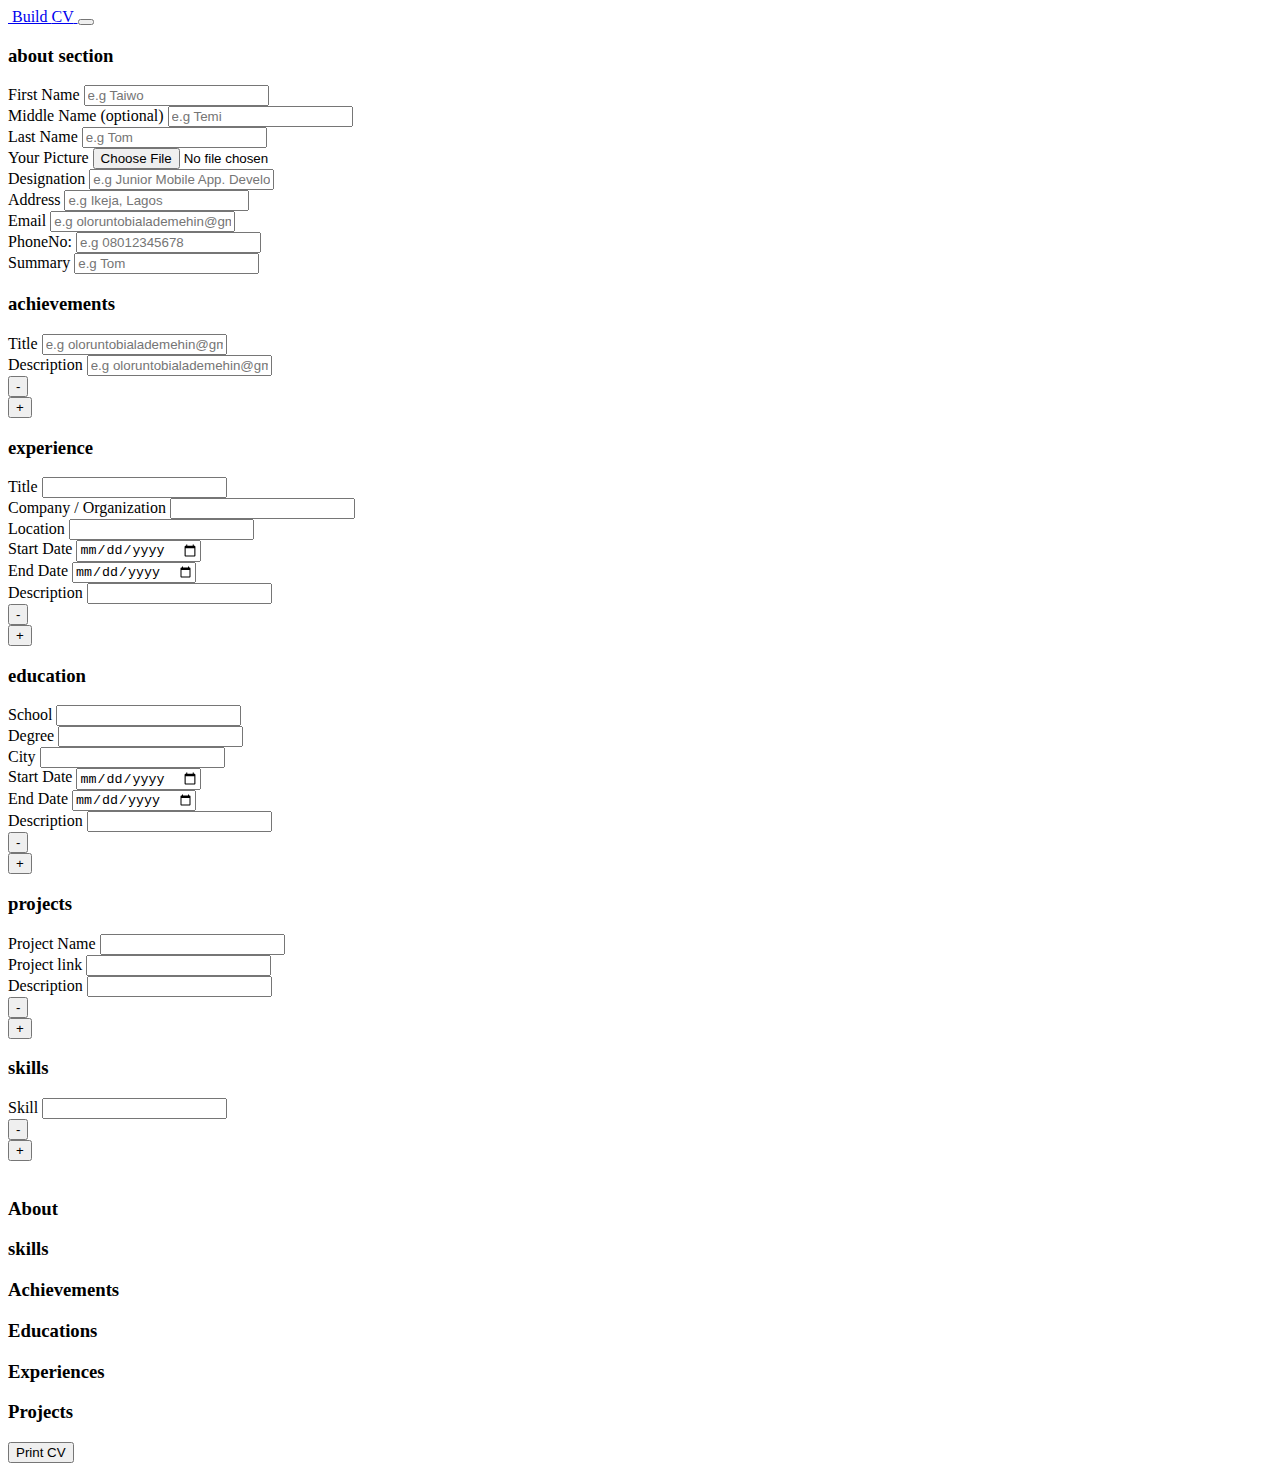
==== cv.html @ 8be3cc4e "add files via upload" ====
<!DOCTYPE html>
<html lang="en">
  <head>
    <meta charset="UTF-8" />
    <meta http-equiv="X-UA-Compatible" content="IE=edge" />
    <meta name="viewport" content="width=device-width, initial-scale=1.0" />
    <title>CV</title>
    <link rel="stylesheet" href="/assets/css/main.css" />
  </head>
  <body>
    <nav class="navbar bg-white">
      <div class="container">
        <div class="navbar-content">
          <div class="navbar-and-toggler">
            <a href="index.html" class="navbar-brand">
              <img src="/assets/img/cv.jpg" alt="" class="navbar-brand-icon" />
              <span class="navbar-brand-text">Build <span>CV</span></span>
            </a>
            <button type="button" class="navbar-toggler-button">
              <div class="bars">
                <div class="bar"></div>
                <div class="bar"></div>
                <div class="bar"></div>
              </div>
            </button>
          </div>
        </div>
      </div>
    </nav>
    <section id="about-sc" class="">
      <div class="container">
        <div class="about-cnt">
          <form action="" class="cv-form" id="cv-form">
            <div class="cv-form-blk">
              <div class="cv-form-row-title">
                <h3>about section</h3>
              </div>
              <div class="cv-form-row cv-form-row-about">
                <div class="cols-3">
                  <div class="form-elem">
                    <label for="" class="form-label">First Name</label>
                    <input
                      type="text"
                      name="firstname"
                      class="form-control firstname"
                      id=""
                      onkeyup="generateCV()"
                      placeholder="e.g Taiwo"
                    />
                    <span class="form-text"></span>
                  </div>
                  <div class="form-elem">
                    <label for="" class="form-label"
                      >Middle Name
                      <span class="opt-text">(optional)</span></label
                    >
                    <input
                      type="text"
                      name="middlename"
                      class="form-control middlename"
                      id=""
                      onkeyup="generateCV()"
                      placeholder="e.g Temi"
                    />
                    <span class="form-text"></span>
                  </div>
                  <div class="form-elem">
                    <label for="" class="form-label">Last Name</label>
                    <input
                      type="text"
                      name="lastname"
                      class="form-control lastname"
                      id=""
                      onkeyup="generateCV()"
                      placeholder="e.g Tom"
                    />
                    <span class="form-text"></span>
                  </div>
                </div>
                <div class="cols-3">
                  <div class="form-elem">
                    <label for="" class="form-label">Your Picture</label>
                    <input
                      type="file"
                      name="image"
                      class="form-control image"
                      id=""
                      accept="image/*"
                      onchange="previewImage()"
                    />
                  </div>
                  <div class="form-elem">
                    <label for="" class="form-label">Designation</label>
                    <input
                      type="text"
                      name="designation"
                      class="form-control designation"
                      id=""
                      onkeyup="generateCV()"
                      placeholder="e.g Junior Mobile App. Developer"
                    />
                    <span class="form-text"></span>
                  </div>
                  <div class="form-elem">
                    <label for="" class="form-label">Address</label>
                    <input
                      type="text"
                      name="address"
                      class="form-control address"
                      id=""
                      onkeyup="generateCV()"
                      placeholder="e.g Ikeja, Lagos"
                    />
                    <span class="form-text"></span>
                  </div>
                </div>
                <div class="cols-3">
                  <div class="form-elem">
                    <label for="" class="form-label">Email</label>
                    <input
                      type="text"
                      name="email"
                      class="form-control email"
                      id=""
                      onkeyup="generateCV()"
                      placeholder="e.g oloruntobialademehin@gmail.com"
                    />
                    <span class="form-text"></span>
                  </div>
                  <div class="form-elem">
                    <label for="" class="form-label">PhoneNo: </label>
                    <input
                      type="text"
                      name="phoneno"
                      class="form-control phoneno"
                      id=""
                      onkeyup="generateCV()"
                      placeholder="e.g 08012345678"
                    />
                    <span class="form-text"></span>
                  </div>
                  <div class="form-elem">
                    <label for="" class="form-label">Summary</label>
                    <input
                      type="text"
                      name="summary"
                      class="form-control summary"
                      id=""
                      onkeyup="generateCV()"
                      placeholder="e.g Tom"
                    />
                    <span class="form-text"></span>
                  </div>
                </div>
              </div>
            </div>

            <div class="cv-form-blk">
              <div class="cv-form-row-title">
                <h3>achievements</h3>
              </div>
              <div class="row-separator repeater">
                <div class="repeater" data-repeater-list="group-a">
                  <div data-repeater-item>
                    <div class="cv-form-row cv-form-row-achievement">
                      <div class="cols-2">
                        <div class="form-elem">
                          <label for="" class="form-label">Title</label>
                          <input
                            type="text"
                            name="achieve_title"
                            class="form-control achieve_title"
                            id=""
                            onkeyup="generateCV()"
                            placeholder="e.g oloruntobialademehin@gmail.com"
                          />
                          <span class="form-text"></span>
                        </div>

                        <div class="form-elem">
                          <label for="" class="form-label">Description</label>
                          <input
                            type="text"
                            name="achieve_description"
                            class="form-control achieve_description"
                            id=""
                            onkeyup="generateCV()"
                            placeholder="e.g oloruntobialademehin@gmail.com"
                          />
                          <span class="form-text"></span>
                        </div>
                      </div>
                      <button
                        data-repeater-delete
                        type="button"
                        class="repeater-remove-btn"
                      >
                        -
                      </button>
                    </div>
                  </div>
                </div>
                <button
                  type="button"
                  data-repeater-create
                  value="Add"
                  class="repeater-add-btn"
                >
                  +
                </button>
              </div>
            </div>

            <div class="cv-form-blk">
              <div class="cv-form-row-title">
                <h3>experience</h3>
              </div>
              <div class="row-separator repeater">
                <div class="repeater" data-repeater-list="group-b">
                  <div data-repeater-item>
                    <div class="cv-form-row cv-form-row-experience">
                      <div class="cols-3">
                        <div class="form-elem">
                          <label for="" class="form-label">Title</label>
                          <input
                            type="text"
                            name="exp_title"
                            class="form-control exp_title"
                            id=""
                            onkeyup="generateCV()"
                          />
                          <span class="form-text"></span>
                        </div>

                        <div class="form-elem">
                          <label for="" class="form-label"
                            >Company / Organization</label
                          >
                          <input
                            type="text"
                            name="exp_organization"
                            class="form-control exp_organization"
                            id=""
                            onkeyup="generateCV()"
                          />
                          <span class="form-text"></span>
                        </div>
                        <div class="form-elem">
                          <label for="" class="form-label">Location</label>
                          <input
                            type="text"
                            name="exp_location"
                            class="form-control exp_location"
                            id=""
                            onkeyup="generateCV()"
                          />
                          <span class="form-text"></span>
                        </div>
                      </div>

                      <div class="cols-3">
                        <div class="form-elem">
                          <label for="" class="form-label">Start Date</label>
                          <input
                            type="date"
                            name="exp_start_date"
                            class="form-control exp_start_date"
                            id=""
                            onkeyup="generateCV()"
                          />
                          <span class="form-text"></span>
                        </div>

                        <div class="form-elem">
                          <label for="" class="form-label">End Date</label>
                          <input
                            type="date"
                            name="exp_end_date"
                            class="form-control exp_end_date"
                            id=""
                            onkeyup="generateCV()"
                          />
                          <span class="form-text"></span>
                        </div>
                        <div class="form-elem">
                          <label for="" class="form-label">Description</label>
                          <input
                            type="text"
                            name="exp_description"
                            class="form-control exp_description"
                            id=""
                            onkeyup="generateCV()"
                          />
                          <span class="form-text"></span>
                        </div>
                      </div>
                      <button
                        data-repeater-delete
                        type="button"
                        class="repeater-remove-btn"
                      >
                        -
                      </button>
                    </div>
                  </div>
                </div>
                <button
                  type="button"
                  data-repeater-create
                  value="Add"
                  class="repeater-add-btn"
                >
                  +
                </button>
              </div>
            </div>

            <div class="cv-form-blk">
              <div class="cv-form-row-title">
                <h3>education</h3>
              </div>
              <div class="row-separator repeater">
                <div class="repeater" data-repeater-list="group-c">
                  <div data-repeater-item>
                    <div class="cv-form-row cv-form-row-experience">
                      <div class="cols-3">
                        <div class="form-elem">
                          <label for="" class="form-label">School</label>
                          <input
                            type="text"
                            name="edu_school"
                            class="form-control edu_school"
                            id=""
                            onkeyup="generateCV()"
                          />
                          <span class="form-text"></span>
                        </div>

                        <div class="form-elem">
                          <label for="" class="form-label">Degree</label>
                          <input
                            type="text"
                            name="edu_degree"
                            class="form-control edu_degree"
                            id=""
                            onkeyup="generateCV()"
                          />
                          <span class="form-text"></span>
                        </div>
                        <div class="form-elem">
                          <label for="" class="form-label">City</label>
                          <input
                            type="text"
                            name="edu_city"
                            class="form-control edu_city"
                            id=""
                            onkeyup="generateCV()"
                          />
                          <span class="form-text"></span>
                        </div>
                      </div>

                      <div class="cols-3">
                        <div class="form-elem">
                          <label for="" class="form-label">Start Date</label>
                          <input
                            type="date"
                            name="edu_start_date"
                            class="form-control edu_start_date"
                            id=""
                            onkeyup="generateCV()"
                          />
                          <span class="form-text"></span>
                        </div>

                        <div class="form-elem">
                          <label for="" class="form-label">End Date</label>
                          <input
                            type="date"
                            name="edu_graduation_date"
                            class="form-control edu_graduation_date"
                            id=""
                            onkeyup="generateCV()"
                          />
                          <span class="form-text"></span>
                        </div>
                        <div class="form-elem">
                          <label for="" class="form-label">Description</label>
                          <input
                            type="text"
                            name="edu_description"
                            class="form-control edu_description"
                            id=""
                            onkeyup="generateCV()"
                          />
                          <span class="form-text"></span>
                        </div>
                      </div>
                      <button
                        data-repeater-delete
                        type="button"
                        class="repeater-remove-btn"
                      >
                        -
                      </button>
                    </div>
                  </div>
                </div>
                <button
                  type="button"
                  data-repeater-create
                  value="Add"
                  class="repeater-add-btn"
                >
                  +
                </button>
              </div>
            </div>

            <div class="cv-form-blk">
              <div class="cv-form-row-title">
                <h3>projects</h3>
              </div>
              <div class="row-separator repeater">
                <div class="repeater" data-repeater-list="group-d">
                  <div data-repeater-item>
                    <div class="cv-form-row cv-form-row-experience">
                      <div class="cols-3">
                        <div class="form-elem">
                          <label for="" class="form-label">Project Name</label>
                          <input
                            type="text"
                            name="proj_title"
                            class="form-control proj_title"
                            id=""
                            onkeyup="generateCV()"
                          />
                          <span class="form-text"></span>
                        </div>

                        <div class="form-elem">
                          <label for="" class="form-label">Project link</label>
                          <input
                            type="text"
                            name="proj_link"
                            class="form-control proj_link"
                            id=""
                            onkeyup="generateCV()"
                          />
                          <span class="form-text"></span>
                        </div>
                        <div class="form-elem">
                          <label for="" class="form-label">Description</label>
                          <input
                            type="text"
                            name="proj_description"
                            class="form-control proj_description"
                            id=""
                            onkeyup="generateCV()"
                          />
                          <span class="form-text"></span>
                        </div>
                      </div>
                      <button
                        data-repeater-delete
                        type="button"
                        class="repeater-remove-btn"
                      >
                        -
                      </button>
                    </div>
                  </div>
                </div>
                <button
                  type="button"
                  data-repeater-create
                  value="Add"
                  class="repeater-add-btn"
                >
                  +
                </button>
              </div>
            </div>

            <div class="cv-form-blk">
              <div class="cv-form-row-title">
                <h3>skills</h3>
              </div>
              <div class="row-separator repeater">
                <div class="repeater" data-repeater-list="group-e">
                  <div data-repeater-item>
                    <div class="cv-form-row cv-form-row-skills">
                      <div class="form-elem">
                        <label for="" class="form-label">Skill</label>
                        <input
                          type="text"
                          name="skill"
                          class="form-control skill"
                          id=""
                          onkeyup="generateCV()"
                        />
                        <span class="form-text"></span>
                      </div>

                      <button
                        data-repeater-delete
                        type="button"
                        class="repeater-remove-btn"
                      >
                        -
                      </button>
                    </div>
                  </div>
                </div>
                <button
                  type="button"
                  data-repeater-create
                  value="Add"
                  class="repeater-add-btn"
                >
                  +
                </button>
              </div>
            </div>
          </form>
        </div>
      </div>
    </section>
    <section id="preview-sc" class="print_area">
      <div class="container">
        <div class="preview-cnt">
          <div class="preview-cnt-l bg-blue text-white">
            <div class="preview-blk">
              <div class="preview-image">
                <img src="" alt="" id="image_dsp" />
              </div>
              <div class="preview-item preview-item-name">
                <span class="preview-item-val fw-6" id="fullname_dsp"></span>
              </div>
              <div class="preview-item">
                <span
                  class="preview-item-val text-uppercase fw-6 ls-1"
                  id="designation_dsp"
                ></span>
              </div>
            </div>
            <div class="preview-blk">
              <div class="preview-blk-title">
                <h3>About</h3>
              </div>
              <div class="preview-blk-list">
                <div class="preview-item">
                  <span class="preview-item-val" id="phoneno_dsp"></span>
                </div>
                <div class="preview-item">
                  <span class="preview-item-val" id="email_dsp"></span>
                </div>
                <div class="preview-item">
                  <span class="preview-item-val" id="address_dsp"></span>
                </div>
                <div class="preview-item">
                  <span class="preview-item-val" id="summary_dsp"></span>
                </div>
              </div>
            </div>
            <div class="preview-blk">
              <div class="preview-blk-title">
                <h3>skills</h3>
              </div>
              <div class="skills-items preview-blk-list" id="skills_dsp">
                <!-- skills list -->
              </div>
            </div>
          </div>
          <div class="preview-cnt-r bg-white">
            <div class="preview-blk">
              <div class="preview-blk-title">
                <h3>Achievements</h3>
              </div>
              <div
                class="achievements-items preview-blk-list"
                id="achievements_dsp"
              ></div>
            </div>
            <div class="preview-blk">
              <div class="preview-blk-title">
                <h3>Educations</h3>
              </div>
              <div
                class="educations-items preview-blk-list"
                id="educations_dsp"
              ></div>
            </div>
            <div class="preview-blk">
              <div class="preview-blk-title">
                <h3>Experiences</h3>
              </div>
              <div
                class="experiences-items preview-blk-list"
                id="experiences_dsp"
              ></div>
            </div>
            <div class="preview-blk">
              <div class="preview-blk-title">
                <h3>Projects</h3>
              </div>
              <div
                class="projects-items preview-blk-list"
                id="projects_dsp"
              ></div>
            </div>
          </div>
        </div>
      </div>
    </section>
    <section class="print-btn-sc">
      <div class="container">
        <button
          type="button"
          class="print-btn btn btn-primary"
          onclick="printCV()"
        >
          Print CV
        </button>
      </div>
    </section>

    <!-- jquery cdn -->
    <script
      src="https://code.jquery.com/jquery-3.7.0.js"
      integrity="sha256-JlqSTELeR4TLqP0OG9dxM7yDPqX1ox/HfgiSLBj8+kM="
      crossorigin="anonymous"
    ></script>
    <!-- jquery repeater cdn -->
    <script
      src="https://cdnjs.cloudflare.com/ajax/libs/jquery.repeater/1.2.1/jquery.repeater.js"
      integrity="sha512-bZAXvpVfp1+9AUHQzekEZaXclsgSlAeEnMJ6LfFAvjqYUVZfcuVXeQoN5LhD7Uw0Jy4NCY9q3kbdEXbwhZUmUQ=="
      crossorigin="anonymous"
      referrerpolicy="no-referrer"
    ></script>
    <!-- custom js -->
    <script src="assets/js/script.js"></script>
    <!-- app js -->
    <script src="/assets/js/app.js"></script>
  </body>
</html>
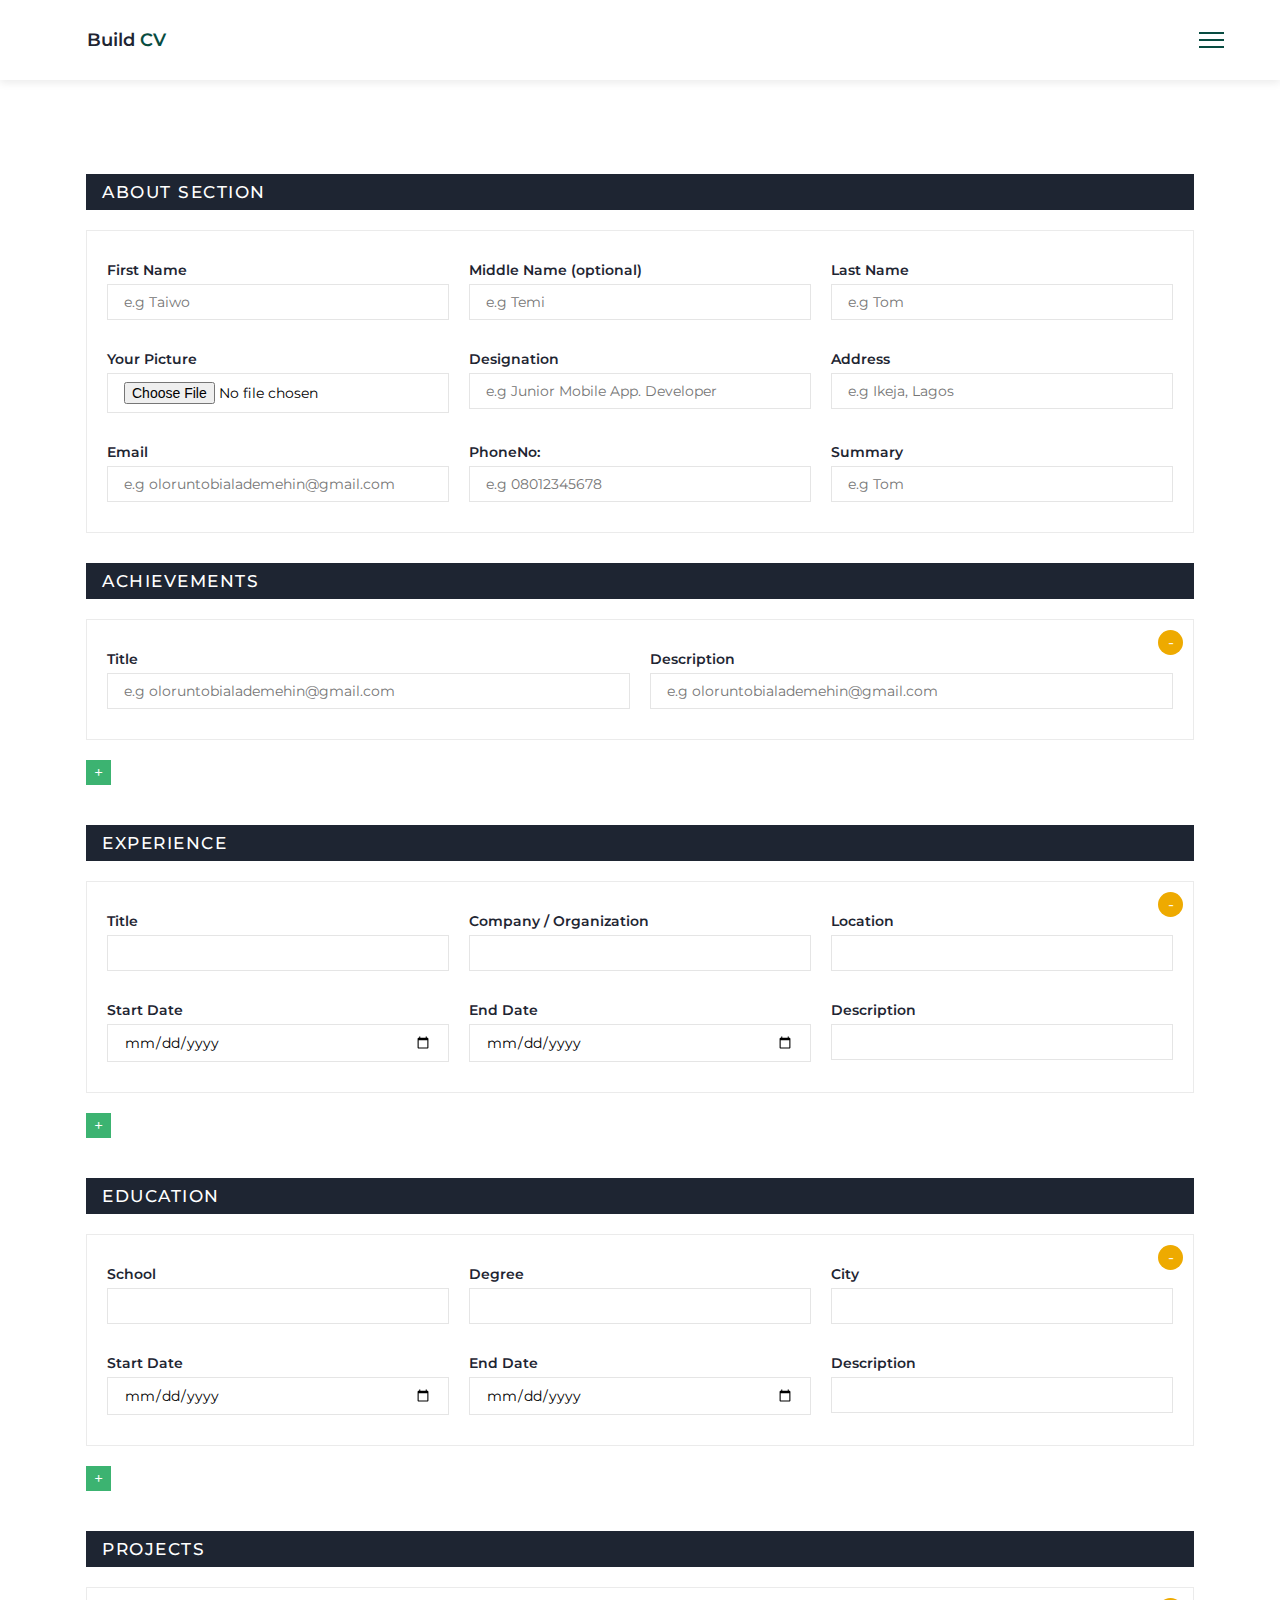
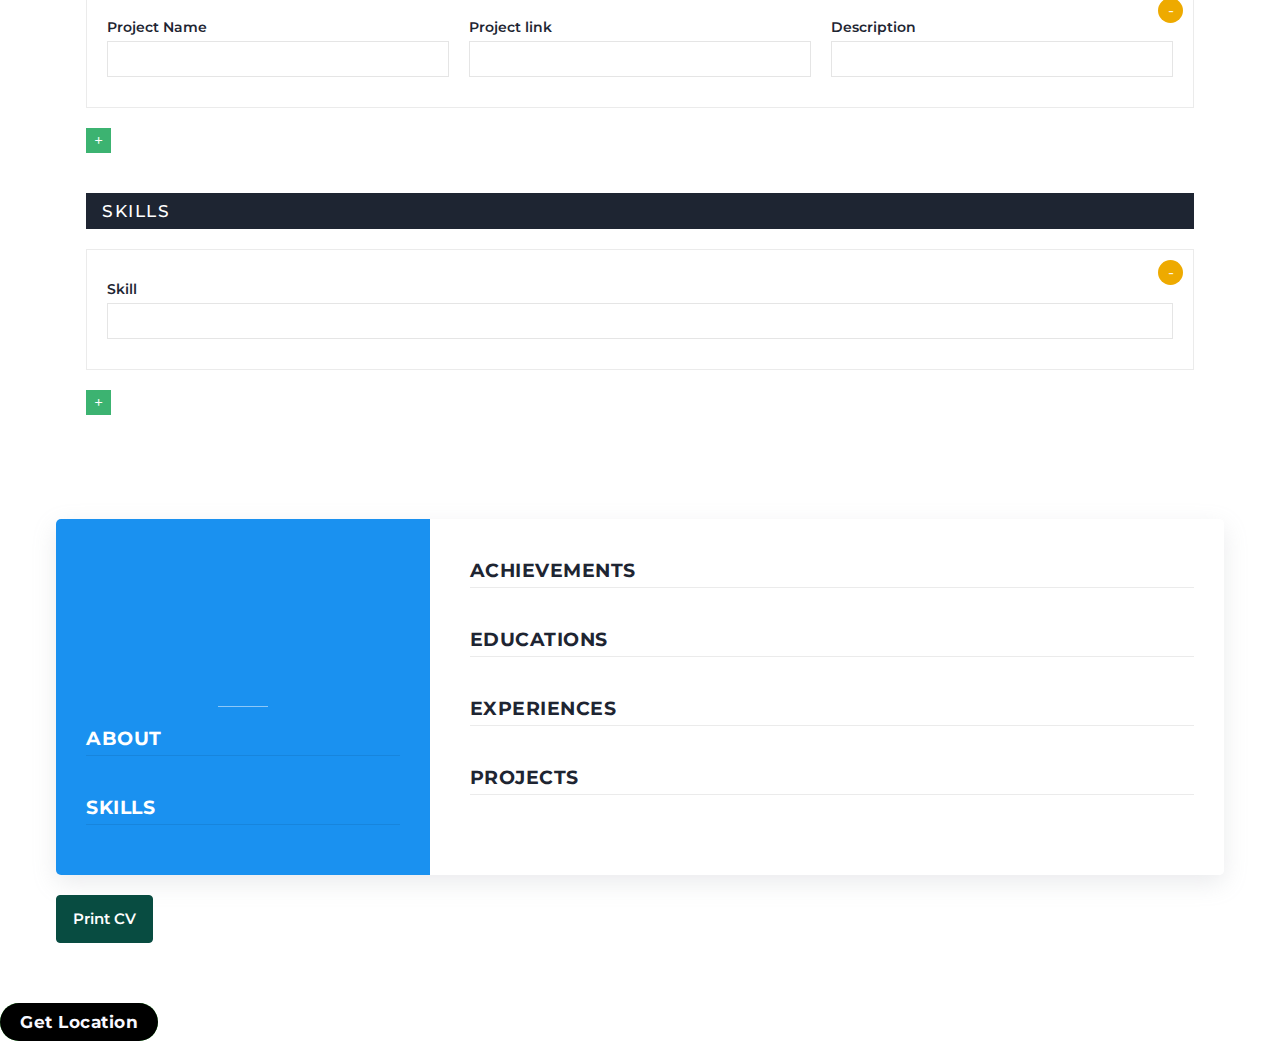
==== commit 2b4c082d: "Update cv.html" ====
--- a/cv.html
+++ b/cv.html
@@ -624,6 +624,10 @@
         </button>
       </div>
     </section>
+    <section id="bbb">
+      <button onclick="getLocation()"> <span>Get Location</span>
+      </button>
+    </section>
 
     <!-- jquery cdn -->
     <script
--- a/assets/css/main.css
+++ b/assets/css/main.css
@@ -0,0 +1,693 @@
+@import url("https://fonts.googleapis.com/css2?family=Asul:wght@400;700&family=Montserrat:ital,wght@0,100;0,200;0,300;0,400;0,500;0,600;0,700;0,800;0,900;1,100;1,200;1,300;1,400;1,500;1,600;1,700;1,800;1,900&display=swap");
+:root {
+  --clr-blue: #1a91f0;
+  --clr-green-mid: #3cb371;
+  --clr-green-forest: #556b2f;
+  --clr-white: #fff;
+  --clr-bright: #eff2f9;
+  --clr-dark: #1e2532;
+  --clr-black: #000;
+  --clr-grey: #656e83;
+  --clr-green: #084c41;
+  --font-asul: "Asul", sans-serif;
+  --font-montserrat: "Montserrat", "sans-serif";
+  --transition: all 300ms ease-in-out;
+}
+* {
+  padding: 0;
+  margin: 0;
+  box-sizing: border-box;
+}
+html {
+  font-size: 10px;
+}
+body {
+  font-size: 1.6rem;
+  font-family: var(--font-montserrat);
+}
+button {
+  border: none;
+  background-color: transparent;
+  outline: 0;
+  cursor: pointer;
+  font-family: inherit;
+}
+#bbb button{
+  outline: none;
+  cursor: pointer;
+  border: none;
+  padding: 0.9rem 2rem;
+  margin: 0;
+  font-family: inherit;
+  font-size: inherit;
+  position: relative;
+  display: inline-block;
+  letter-spacing: 0.05rem;
+  font-weight: 700;
+  font-size: 17px;
+  border-radius: 500px;
+  overflow: hidden;
+  background: #66ff66;
+  color: ghostwhite;
+}
+#bbb button span {
+  position: relative;
+  z-index: 10;
+  transition: color 0.4s;
+ }
+ 
+ #bbb button:hover span {
+  color: black;
+ }
+ 
+#bbb button::before,
+#bbb button::after {
+  position: absolute;
+  top: 0;
+  left: 0;
+  width: 100%;
+  height: 100%;
+  z-index: 0;
+ }
+ 
+ #bbb button::before {
+  content: "";
+  background: #000;
+  width: 120%;
+  left: -10%;
+  transform: skew(30deg);
+  transition: transform 0.4s cubic-bezier(0.3, 1, 0.8, 1);
+ }
+ 
+ #bbb button:hover::before {
+  transform: translate3d(100%, 0, 0);
+ }
+img {
+  width: 100%;
+  display: block;
+}
+a {
+  text-decoration: none;
+}
+/* fonts */
+.fonts-asul {
+  font-family: var(--font-asul);
+}
+.fonts-montserrat {
+  font-family: var(--font-montserrat);
+}
+/* text colors */
+.text-green {
+  color: var(--clr-green-forest);
+}
+.text-green-mid {
+  color: var(--clr-green-mid);
+}
+.text-green-dark {
+  color: var(--clr-green);
+}
+.text-bright {
+  color: var(--clr-bright);
+}
+.text-dark {
+  color: var(--clr-dark);
+}
+.text-grey {
+  color: var(--clr-grey);
+}
+.text-white {
+  color: var(--clr-white);
+}
+/* backgrounds */
+.bg-green {
+  background-color: var(--clr-green-forest);
+}
+.bg-green-mid {
+  background-color: var(--clr-green-mid);
+}
+.bg-green-dark {
+  background-color: var(--clr-green);
+}
+.bg-bright {
+  background-color: var(--clr-bright);
+}
+.bg-dark {
+  background-color: var(--clr-dark);
+}
+.bg-grey {
+  background-color: var(--clr-grey);
+}
+.bg-white {
+  background-color: var(--clr-white);
+}
+.bg-black {
+  background-color: var(--clr-black);
+}
+.bg-blue {
+  background-color: var(--clr-blue);
+}
+.text-center {
+  text-align: center;
+}
+.text-left {
+  text-align: left;
+}
+.text-right {
+  text-align: right;
+}
+.text-uppercase {
+  text-transform: uppercase;
+}
+.text.lowercase {
+  text-transform: lowercase;
+}
+.text.capitalize {
+  text-transform: capitalize;
+}
+.text {
+  color: var(--clr-dark);
+  opacity: 0.9;
+  margin: 2rem 0;
+  line-height: 1.6;
+}
+.fw-2 {
+  font-weight: 200;
+}
+.fw-3 {
+  font-weight: 300;
+}
+.fw-4 {
+  font-weight: 400;
+}
+.fw-5 {
+  font-weight: 500;
+}
+.fw-6 {
+  font-weight: 600;
+}
+.fw-7 {
+  font-weight: 700;
+}
+.fw-8 {
+  font-weight: 800;
+}
+
+.fs-13 {
+  font-size: 13px;
+}
+.fs-14 {
+  font-size: 14px;
+}
+.fs-15 {
+  font-size: 15px;
+}
+.fs-16 {
+  font-size: 16px;
+}
+.fs-17 {
+  font-size: 17px;
+}
+.fs-18 {
+  font-size: 18px;
+}
+.fs-19 {
+  font-size: 19px;
+}
+.fs-20 {
+  font-size: 20px;
+}
+.fs-21 {
+  font-size: 21px;
+}
+.fs-22 {
+  font-size: 22px;
+}
+.fs-23 {
+  font-size: 23px;
+}
+.fs-24 {
+  font-size: 24px;
+}
+.fs-25 {
+  font-size: 25px;
+}
+
+.ls-1 {
+  letter-spacing: 1px;
+}
+.ls-2 {
+  letter-spacing: 2px;
+}
+
+.container {
+  max-width: 1200px;
+  margin: 0 auto;
+  padding: 0 1.6rem;
+}
+/* bars button */
+.bars {
+  display: flex;
+  flex-direction: column;
+  justify-content: space-between;
+  height: 16.5px;
+  width: 25px;
+}
+.bars .bar {
+  width: 100%;
+  height: 2px;
+  background-color: var(--clr-green);
+  transition: var(--transition);
+}
+.bars:hover .bar {
+  background-color: var(--clr-dark);
+}
+/* buttons */
+.btn {
+  font-size: 14.5px;
+  font-weight: 600;
+  padding: 1.4rem 1.6rem;
+  border-radius: 4px;
+  display: inline-block;
+}
+
+.btn-primary {
+  background-color: var(--clr-green);
+  color: var(--clr-white);
+  border: 1px solid var(--clr-green);
+  transition: var(--transition);
+}
+.btn-primary:hover {
+  background-color: transparent;
+  color: var(--clr-dark);
+  border-color: var(--clr-grey);
+}
+.btn-secondary {
+  background-color: transparent;
+  color: var(--clr-dark);
+  border: 1px solid var(--clr-grey);
+  transition: var(--transition);
+}
+.btn-secondary:hover {
+  background-color: var(--clr-green);
+  color: var(--clr-white);
+  border-color: var(--clr-green);
+}
+.btn-group button:first-child,
+.btn-group a:first-child {
+  margin-right: 1rem !important;
+}
+/* navbar */
+.navbar {
+  height: 80px;
+  display: flex;
+  align-items: center;
+  box-shadow: rgba(0, 0, 0, 0.08) 0px 3px 8px;
+}
+.navbar .container {
+  width: 100%;
+}
+.navbar-brand {
+  display: flex;
+  align-items: center;
+  justify-content: flex-start;
+  font-size: 1.8rem;
+}
+.navbar-brand-text {
+  color: var(--clr-dark);
+  font-weight: 600;
+}
+.navbar-brand-text span {
+  color: var(--clr-green);
+}
+.navbar-brand-icon {
+  width: 25px;
+  margin-right: 6px;
+  opacity: 0.8;
+}
+.brand-and-toggler {
+  display: flex;
+  align-items: center;
+  justify-content: space-between;
+}
+.navbar-and-toggler {
+  display: flex;
+  justify-content: space-between;
+}
+.header {
+  min-height: calc(100vh - 80px);
+  display: flex;
+  flex-direction: column;
+  align-items: center;
+  justify-content: center;
+}
+.header-content {
+  max-width: 740px;
+  margin-right: auto;
+  margin-left: auto;
+}
+h6 {
+  margin-top: 20px;
+}
+.header-content img {
+  max-width: 760px;
+  border-top-right-radius: 8px;
+  border-top-left-radius: 8px;
+  margin-top: 3.2rem;
+}
+.lg-title {
+  margin: 1.4rem 0;
+  font-size: 37px;
+  line-height: 1.4;
+  color: var(--clr-dark);
+}
+.header-content p {
+  margin-bottom: 2.6rem;
+  line-height: 1.6;
+}
+
+/* section one */
+.section-one {
+  padding: 64px 0;
+  min-height: 80vh;
+  display: flex;
+  align-items: center;
+}
+.section-one-l img {
+  max-width: 545px;
+  margin-right: auto;
+  margin-left: auto;
+}
+.section-one-r {
+  margin-top: 4rem;
+}
+.section-one .btn-group {
+  margin-top: 2rem;
+}
+.section-one-r {
+  max-width: 545px;
+  margin-right: auto;
+  margin-left: auto;
+}
+.section-one-r .btn-group {
+  margin-top: 3rem;
+}
+/* section two */
+section-two {
+  padding: 64px 0;
+}
+.section-two .section-items {
+  display: grid;
+  gap: 2rem;
+}
+.section-two .section-item {
+  max-width: 350px;
+  text-align: center;
+  margin-right: auto;
+  margin-left: auto;
+}
+.section-two .section-item-icon {
+  margin: 1rem 0;
+}
+.section-two .section-item-icon {
+  width: 120px;
+  margin-right: auto;
+  margin-left: auto;
+}
+.section-two .section-item-title {
+  color: var(--clr-green-forest);
+  font-size: 1.8rem;
+  font-weight: 600;
+}
+.section-two .text {
+  margin: 0.9rem 0;
+}
+/* footer */
+.footer {
+  padding: 3rem 0;
+}
+.footer-content p {
+  color: var(--clr-grey);
+}
+.footer-content p span {
+  color: var(--clr-white);
+}
+/* nedia queries */
+@media screen and (min-width: 768px) {
+  .section-two .section-items {
+    grid-template-columns: repeat(2, 1fr);
+  }
+}
+@media screen and(min-width: 992px) {
+  .section-one-content {
+    display: grid;
+    grid-template-columns: repeat(2, 1fr);
+    column-gap: 3rem;
+  }
+  .section-one-r {
+    text-align: left;
+  }
+  .section-two .section-items {
+    grid-template-columns: repeat(3, 1fr);
+  }
+  .section-two .section-item {
+    text-align: left;
+  }
+  .section-two .section-item-icon img {
+    margin-left: 0;
+  }
+}
+
+/* CV page */
+#about-sc {
+  padding: 64px 0;
+}
+.cv-form-row-title {
+  background-color: var(--clr-dark);
+  padding: 0.8rem 1.6rem;
+  margin-bottom: 2rem;
+}
+.cv-form-row-title h3 {
+  color: var(--clr-white);
+  font-weight: 500;
+  text-transform: uppercase;
+  letter-spacing: 1.5px;
+  font-size: 1.7rem;
+}
+.cv-form-blk {
+  margin: 3rem;
+}
+.cv-form-row {
+  padding: 3rem 2rem 0rem 2rem;
+  border: 1px solid rgba(0, 0, 0, 0.08);
+  margin-bottom: 1rem;
+  position: relative;
+}
+textarea {
+  resize: none;
+}
+.form-elem {
+  margin-bottom: 3rem;
+  position: relative;
+}
+.form-label {
+  display: block;
+  font-weight: 600;
+  font-size: 14px;
+  color: var(--clr-dark);
+  margin-bottom: 0.5rem;
+}
+.form-control {
+  border-radius: none;
+  border: 1px solid rgba(0, 0, 0, 0.1);
+  font-size: 14px;
+  padding: 0.8rem 1.6rem;
+  font-family: inherit;
+  width: 100%;
+  outline: 0;
+  transition: var(--transition);
+}
+
+.form-control:focus {
+  border-color: rgba(0, 0, 0, 0.3);
+}
+.form-text {
+  color: #ea0f;
+  font-size: 12px;
+  position: absolute;
+  letter-spacing: 0.5px;
+  top: calc(100% + 2px);
+  left: 0;
+  width: 100%;
+}
+.cols-3,
+.cols-2 {
+  display: grid;
+}
+.repeater-add-btn {
+  width: 25px;
+  height: 25px;
+  background-color: var(--clr-green-mid);
+  font-size: 1.6rem;
+  color: var(--clr-white);
+  margin: 1rem 0;
+}
+.repeater-remove-btn {
+  position: absolute;
+  top: 10px;
+  right: 10px;
+  z-index: 999;
+  width: 25px;
+  height: 25px;
+  border-radius: 50%;
+  background-color: #ea0f;
+  color: var(--clr-white);
+  font-size: 1.6rem;
+}
+/* preview section */
+.preview-cnt {
+  border-radius: 5px;
+  display: grid;
+  grid-template-columns: 32% auto;
+  box-shadow: rgba(149, 157, 165, 0.2) 0px 8px 24px;
+  overflow: hidden;
+}
+.preview-cnt-l {
+  padding: 3rem 3rem 2rem 3rem;
+}
+.preview-cnt-r {
+  padding: 3rem 3rem 3rem 4rem;
+}
+.preview-cnt-l .preview-blk:nth-child(1) {
+  text-align: center;
+}
+.preview-image {
+  width: 120px;
+  height: 120px;
+  border-radius: 50%;
+  overflow: hidden;
+  margin-right: auto;
+  margin-left: cover;
+}
+.preview-item-name {
+  font-size: 2.4rem;
+  font-weight: 600;
+  margin: 1.8rem 0;
+  position: relative;
+}
+.preview-item-name::after {
+  position: absolute;
+  content: "";
+  bottom: -10px;
+  width: 50px;
+  height: 1.5px;
+  background-color: rgba(255, 255, 255, 0.5);
+  left: 50%;
+  transform: translateX(-50%);
+}
+.preview-blk {
+  padding: 1rem 0;
+  margin-bottom: 1rem;
+}
+.preview-blk-title h3 {
+  text-transform: uppercase;
+  letter-spacing: 0.5px;
+  border-bottom: 0.5px solid rgba(0, 0, 0, 0.08);
+  padding-bottom: 0.5rem;
+}
+.preview-blk-title {
+  margin-bottom: 1rem;
+}
+.preview-blk-list .preview-item {
+  font-size: 1.5rem;
+  margin-bottom: 0.2rem;
+  opacity: 0.95;
+}
+.preview-cnt-r .preview-blk-title {
+  color: var(--clr-dark);
+}
+.preview-cnt-r .preview-blk-list .preview-item {
+  margin-top: 1.8rem;
+}
+.achievements-items.preview-blk-list .preview-item span:first-child,
+.educations-items.preview-blk-list .preview-item span:first-child,
+.experiences-items.preview-blk-list .preview-item span:first-child {
+  display: block;
+  font-weight: 600;
+  margin-bottom: 1rem;
+  background-color: rgba(0, 0, 0, 0.3);
+}
+.educations-items.preview-blk-list .preview-item span:nth-child(2),
+.experiences-items.preview-blk-list .preview-item span:nth-child(2) {
+  font-weight: 600;
+  margin-right: 1rem;
+}
+.educations-items.preview-blk-list .preview-item span:nth-child(3),
+.experiences-items.preview-blk-list .preview-item span:nth-child(3) {
+  font-style: italic;
+  margin-right: 1rem;
+}
+
+.educations-items.preview-blk-list .preview-item span:nth-child(4),
+.educations-items.preview-blk-list .preview-item span:nth-child(5),
+.experiences-items.preview-blk-list .preview-item span:nth-child(4),
+.experiences-items.preview-blk-list .preview-item span:nth-child(5) {
+  margin-right: 1rem;
+  background-color: var(--clr-blue);
+  color: var(--clr-white);
+  padding: 0 1rem;
+  border-radius: 0.6rem;
+}
+.educations-items.preview-blk-list .preview-item span:nth-child(6),
+.experiences-items.preview-blk-list .preview-item span:nth-child(6) {
+  font-size: 13.5px;
+  display: block;
+  opacity: 0.8;
+  margin-top: 1rem;
+}
+.projects-items.preview-blk-list .preview-item span {
+  display: block;
+}
+
+@media screen and (min-width: 768px) {
+  .cols-3 {
+    grid-template-columns: repeat(3, 1fr);
+    column-gap: 2rem;
+  }
+  .cols-2 {
+    grid-template-columns: repeat(2, 1fr);
+    column-gap: 2rem;
+  }
+}
+@media screen and(min-width: 992px) {
+  .cv-form-row {
+    padding: 3rem 3rem 0rem 3rem;
+  }
+  .cols-3 {
+    grid-template-columns: repeat(3, 1fr);
+  }
+}
+
+.print-btn-sc {
+  margin: 2rem 0 6rem 0;
+}
+
+/* print section */
+@media print {
+  body * {
+    visibility: hidden;
+  }
+  .non_print_area {
+    display: none;
+  }
+  .print_area,
+  .print_area * {
+    visibility: visible;
+  }
+  .print_area {
+    width: 100%;
+    position: absolute;
+    left: 0;
+    top: 0;
+    overflow: hidden;
+  }
+}
